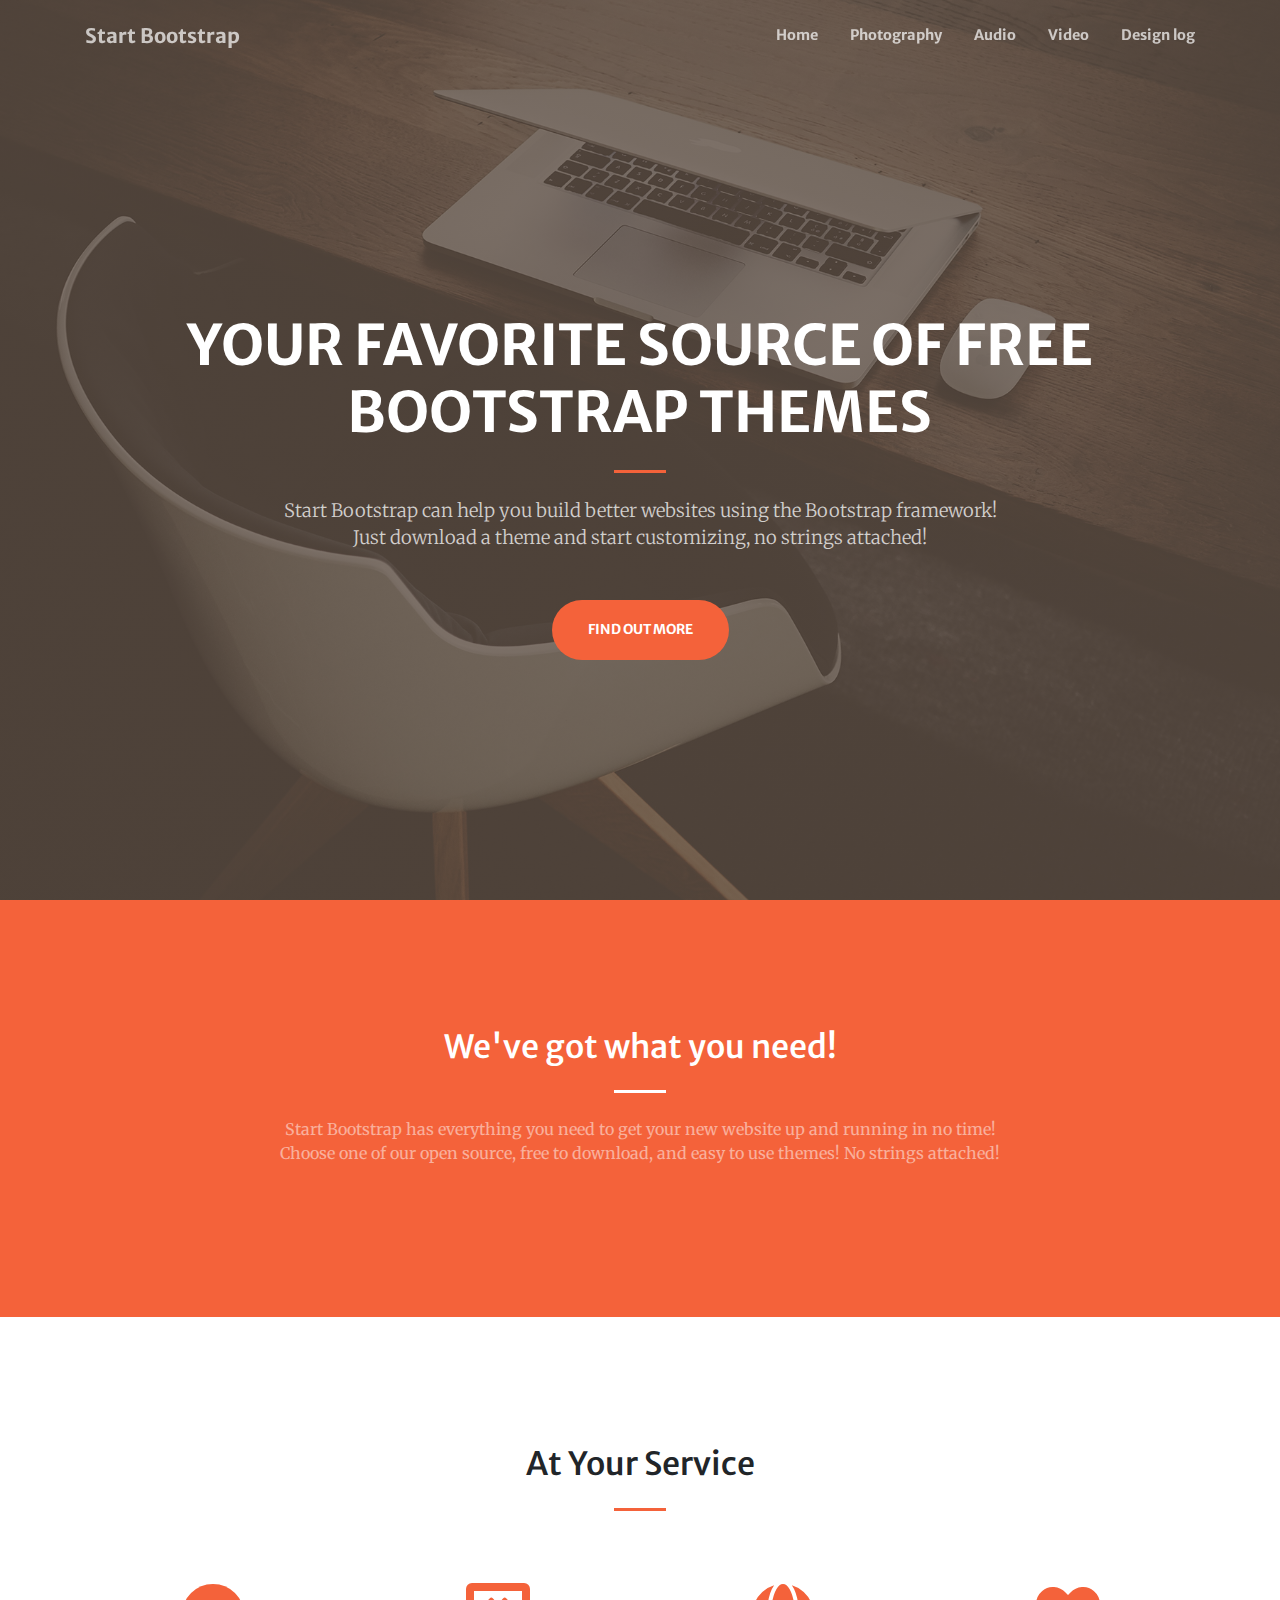
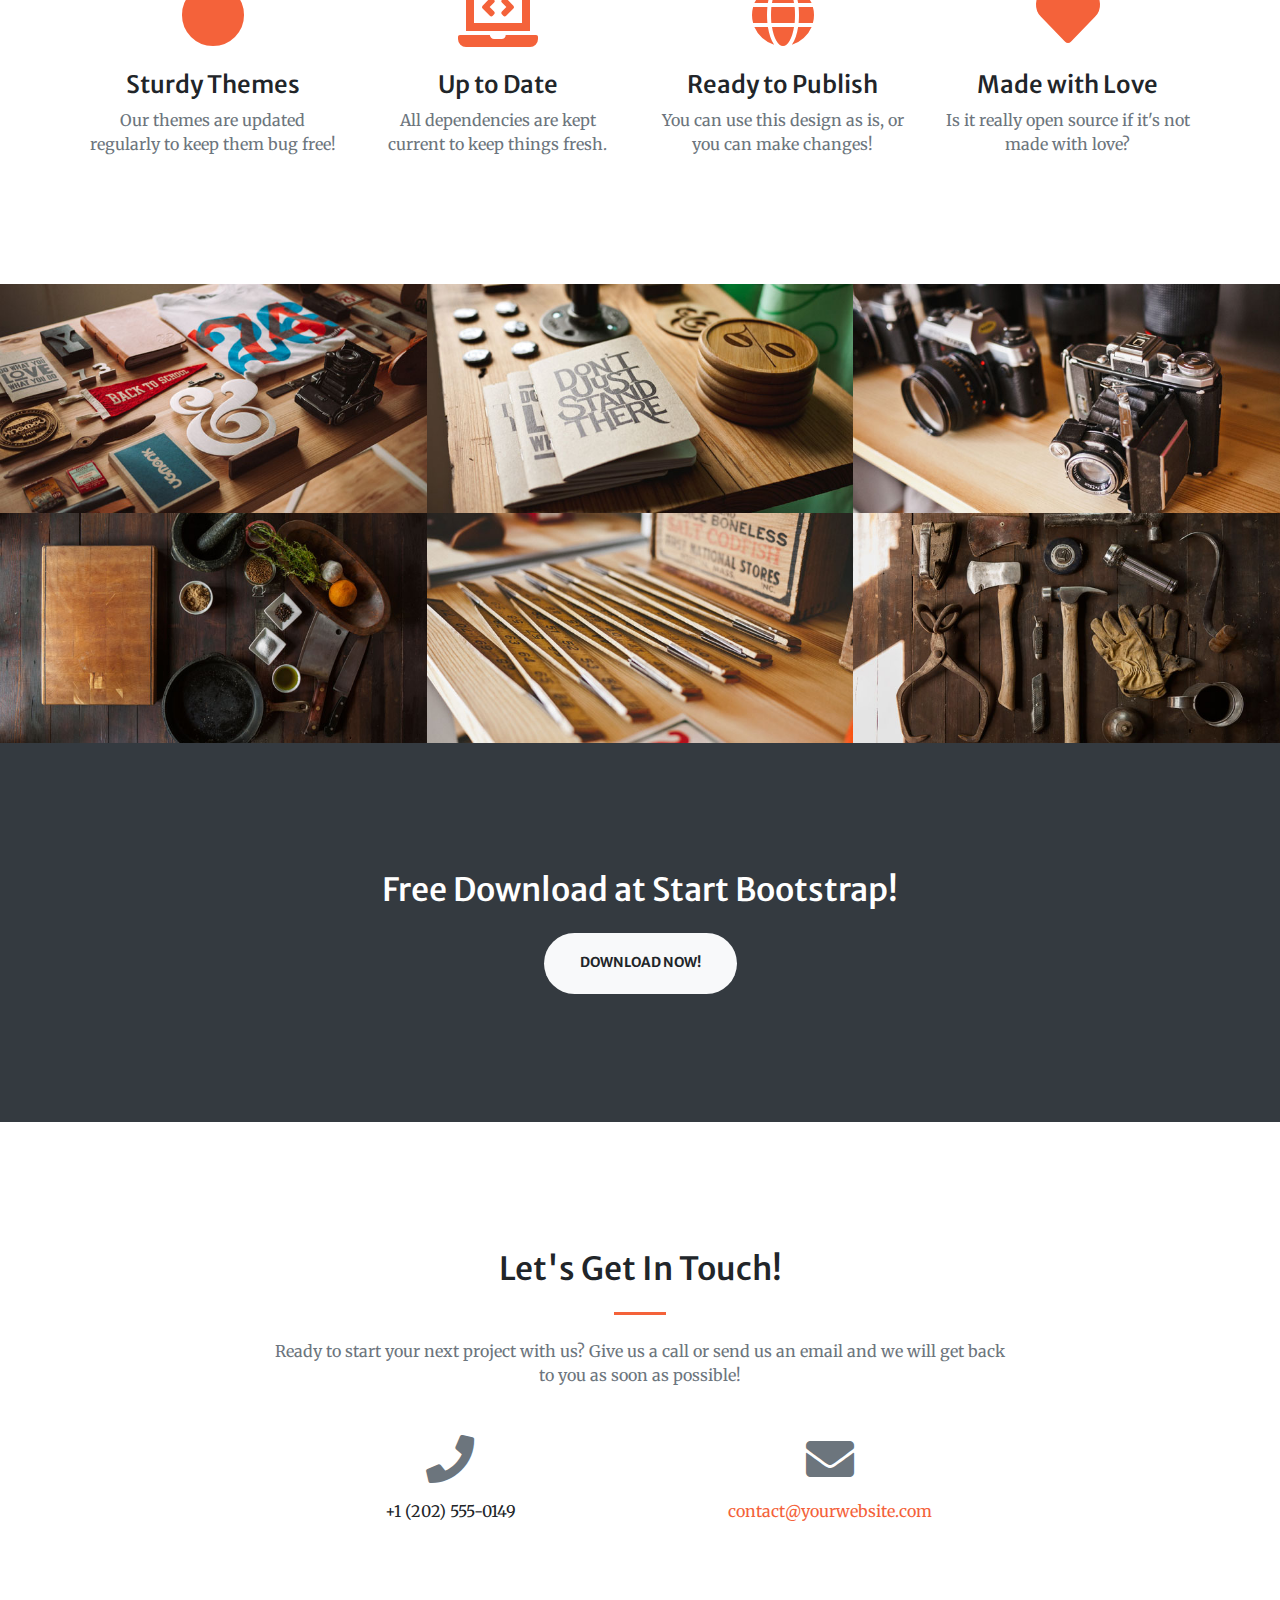
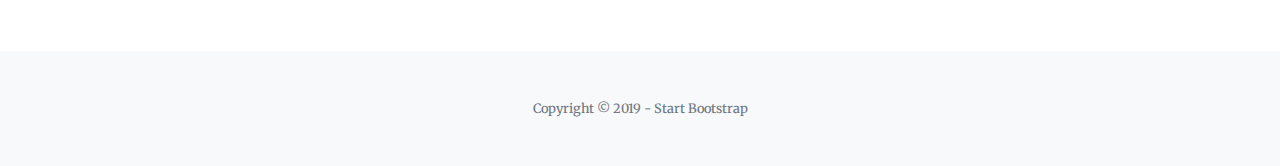
==== audio.html @ 5b86b213 "side-bar-title" ====
<!DOCTYPE html>
<html lang="en">

<head>

  <meta charset="utf-8">
  <meta name="viewport" content="width=device-width, initial-scale=1, shrink-to-fit=no">
  <meta name="description" content="">
  <meta name="author" content="">

  <title>Creative - Start Bootstrap Theme</title>

  <!-- Font Awesome Icons -->
  <link href="vendor/fontawesome-free/css/all.min.css" rel="stylesheet" type="text/css">

  <!-- Google Fonts -->
  <link href="https://fonts.googleapis.com/css?family=Merriweather+Sans:400,700" rel="stylesheet">
  <link href='https://fonts.googleapis.com/css?family=Merriweather:400,300,300italic,400italic,700,700italic' rel='stylesheet' type='text/css'>

  <!-- Plugin CSS -->
  <link href="vendor/magnific-popup/magnific-popup.css" rel="stylesheet">

  <!-- Theme CSS - Includes Bootstrap -->
  <link href="css/creative.css" rel="stylesheet">

</head>

<body id="page-top">

  <!-- Navigation -->
  <nav class="navbar navbar-expand-lg navbar-light fixed-top py-3" id="mainNav">
    <div class="container">
      <a class="navbar-brand js-scroll-trigger" href="#page-top">Start Bootstrap</a>
      <button class="navbar-toggler navbar-toggler-right" type="button" data-toggle="collapse" data-target="#navbarResponsive" aria-controls="navbarResponsive" aria-expanded="false" aria-label="Toggle navigation">
        <span class="navbar-toggler-icon"></span>
      </button>
      <div class="collapse navbar-collapse" id="navbarResponsive">
        <ul class="navbar-nav ml-auto my-2 my-lg-0">
          <li class="nav-item">
            <a class="nav-link" href="#">Home</a>
          </li>
          <li class="nav-item">
            <a class="nav-link" href="#">Photography</a>
          </li>
          <li class="nav-item">
            <a class="nav-link" href="#">Audio</a>
          </li>
          <li class="nav-item">
            <a class="nav-link" href="#">Video</a>
          </li>
          <li class="nav-item">
            <a class="nav-link" href="#">Design log</a>
          </li>
        </ul>
      </div>
    </div>
  </nav>

  <!-- Masthead -->
  <header class="masthead">
    <div class="container h-100">
      <div class="row h-100 align-items-center justify-content-center text-center">
        <div class="col-lg-10 align-self-end">
          <h1 class="text-uppercase text-white font-weight-bold">Your Favorite Source of Free Bootstrap Themes</h1>
          <hr class="divider my-4">
        </div>
        <div class="col-lg-8 align-self-baseline">
          <p class="text-white-75 font-weight-light mb-5">Start Bootstrap can help you build better websites using the Bootstrap framework! Just download a theme and start customizing, no strings attached!</p>
          <a class="btn btn-primary btn-xl js-scroll-trigger" href="#about">Find Out More</a>
        </div>
      </div>
    </div>
  </header>

  <!-- About Section -->
  <section class="page-section bg-primary" id="about">
    <div class="container">
      <div class="row justify-content-center">
        <div class="col-lg-8 text-center">
          <h2 class="text-white mt-0">We've got what you need!</h2>
          <hr class="divider light my-4">
          <p class="text-white-50 mb-4">Start Bootstrap has everything you need to get your new website up and running in no time! Choose one of our open source, free to download, and easy to use themes! No strings attached!</p>
        </div>
      </div>
    </div>
  </section>

  <!-- Services Section -->
  <section class="page-section" id="services">
    <div class="container">
      <h2 class="text-center mt-0">At Your Service</h2>
      <hr class="divider my-4">
      <div class="row">
        <div class="col-lg-3 col-md-6 text-center">
          <div class="mt-5">
            <i class="fas fa-4x fa-circle text-primary mb-4"></i>
            <h3 class="h4 mb-2">Sturdy Themes</h3>
            <p class="text-muted mb-0">Our themes are updated regularly to keep them bug free!</p>
          </div>
        </div>
        <div class="col-lg-3 col-md-6 text-center">
          <div class="mt-5">
            <i class="fas fa-4x fa-laptop-code text-primary mb-4"></i>
            <h3 class="h4 mb-2">Up to Date</h3>
            <p class="text-muted mb-0">All dependencies are kept current to keep things fresh.</p>
          </div>
        </div>
        <div class="col-lg-3 col-md-6 text-center">
          <div class="mt-5">
            <i class="fas fa-4x fa-globe text-primary mb-4"></i>
            <h3 class="h4 mb-2">Ready to Publish</h3>
            <p class="text-muted mb-0">You can use this design as is, or you can make changes!</p>
          </div>
        </div>
        <div class="col-lg-3 col-md-6 text-center">
          <div class="mt-5">
            <i class="fas fa-4x fa-heart text-primary mb-4"></i>
            <h3 class="h4 mb-2">Made with Love</h3>
            <p class="text-muted mb-0">Is it really open source if it's not made with love?</p>
          </div>
        </div>
      </div>
    </div>
  </section>

  <!-- Portfolio Section -->
  <section id="portfolio">
    <div class="container-fluid p-0">
      <div class="row no-gutters">
        <div class="col-lg-4 col-sm-6">
          <a class="portfolio-box" href="img/portfolio/fullsize/1.jpg">
            <img class="img-fluid" src="img/portfolio/thumbnails/1.jpg" alt="">
            <div class="portfolio-box-caption">
              <div class="project-category text-white-50">
                Category
              </div>
              <div class="project-name">
                Project Name
              </div>
            </div>
          </a>
        </div>
        <div class="col-lg-4 col-sm-6">
          <a class="portfolio-box" href="img/portfolio/fullsize/2.jpg">
            <img class="img-fluid" src="img/portfolio/thumbnails/2.jpg" alt="">
            <div class="portfolio-box-caption">
              <div class="project-category text-white-50">
                Category
              </div>
              <div class="project-name">
                Project Name
              </div>
            </div>
          </a>
        </div>
        <div class="col-lg-4 col-sm-6">
          <a class="portfolio-box" href="img/portfolio/fullsize/3.jpg">
            <img class="img-fluid" src="img/portfolio/thumbnails/3.jpg" alt="">
            <div class="portfolio-box-caption">
              <div class="project-category text-white-50">
                Category
              </div>
              <div class="project-name">
                Project Name
              </div>
            </div>
          </a>
        </div>
        <div class="col-lg-4 col-sm-6">
          <a class="portfolio-box" href="img/portfolio/fullsize/4.jpg">
            <img class="img-fluid" src="img/portfolio/thumbnails/4.jpg" alt="">
            <div class="portfolio-box-caption">
              <div class="project-category text-white-50">
                Category
              </div>
              <div class="project-name">
                Project Name
              </div>
            </div>
          </a>
        </div>
        <div class="col-lg-4 col-sm-6">
          <a class="portfolio-box" href="img/portfolio/fullsize/5.jpg">
            <img class="img-fluid" src="img/portfolio/thumbnails/5.jpg" alt="">
            <div class="portfolio-box-caption">
              <div class="project-category text-white-50">
                Category
              </div>
              <div class="project-name">
                Project Name
              </div>
            </div>
          </a>
        </div>
        <div class="col-lg-4 col-sm-6">
          <a class="portfolio-box" href="img/portfolio/fullsize/6.jpg">
            <img class="img-fluid" src="img/portfolio/thumbnails/6.jpg" alt="">
            <div class="portfolio-box-caption p-3">
              <div class="project-category text-white-50">
                Category
              </div>
              <div class="project-name">
                Project Name
              </div>
            </div>
          </a>
        </div>
      </div>
    </div>
  </section>

  <!-- Call to Action Section -->
  <section class="page-section bg-dark text-white">
    <div class="container text-center">
      <h2 class="mb-4">Free Download at Start Bootstrap!</h2>
      <a class="btn btn-light btn-xl" href="https://startbootstrap.com/themes/creative/">Download Now!</a>
    </div>
  </section>

  <!-- Contact Section -->
  <section class="page-section" id="contact">
    <div class="container">
      <div class="row justify-content-center">
        <div class="col-lg-8 text-center">
          <h2 class="mt-0">Let's Get In Touch!</h2>
          <hr class="divider my-4">
          <p class="text-muted mb-5">Ready to start your next project with us? Give us a call or send us an email and we will get back to you as soon as possible!</p>
        </div>
      </div>
      <div class="row">
        <div class="col-lg-4 ml-auto text-center mb-5 mb-lg-0">
          <i class="fas fa-phone fa-3x mb-3 text-muted"></i>
          <div>+1 (202) 555-0149</div>
        </div>
        <div class="col-lg-4 mr-auto text-center">
          <i class="fas fa-envelope fa-3x mb-3 text-muted"></i>
          <!-- Make sure to change the email address in anchor text AND the link below! -->
          <a class="d-block" href="mailto:contact@yourwebsite.com">contact@yourwebsite.com</a>
        </div>
      </div>
    </div>
  </section>

  <!-- Footer -->
  <footer class="bg-light py-5">
    <div class="container">
      <div class="small text-center text-muted">Copyright &copy; 2019 - Start Bootstrap</div>
    </div>
  </footer>

  <!-- Bootstrap core JavaScript -->
  <script src="vendor/jquery/jquery.min.js"></script>
  <script src="vendor/bootstrap/js/bootstrap.bundle.min.js"></script>

  <!-- Plugin JavaScript -->
  <script src="vendor/jquery-easing/jquery.easing.min.js"></script>
  <script src="vendor/magnific-popup/jquery.magnific-popup.min.js"></script>

  <!-- Custom scripts for this template -->
  <script src="js/creative.min.js"></script>

</body>

</html>
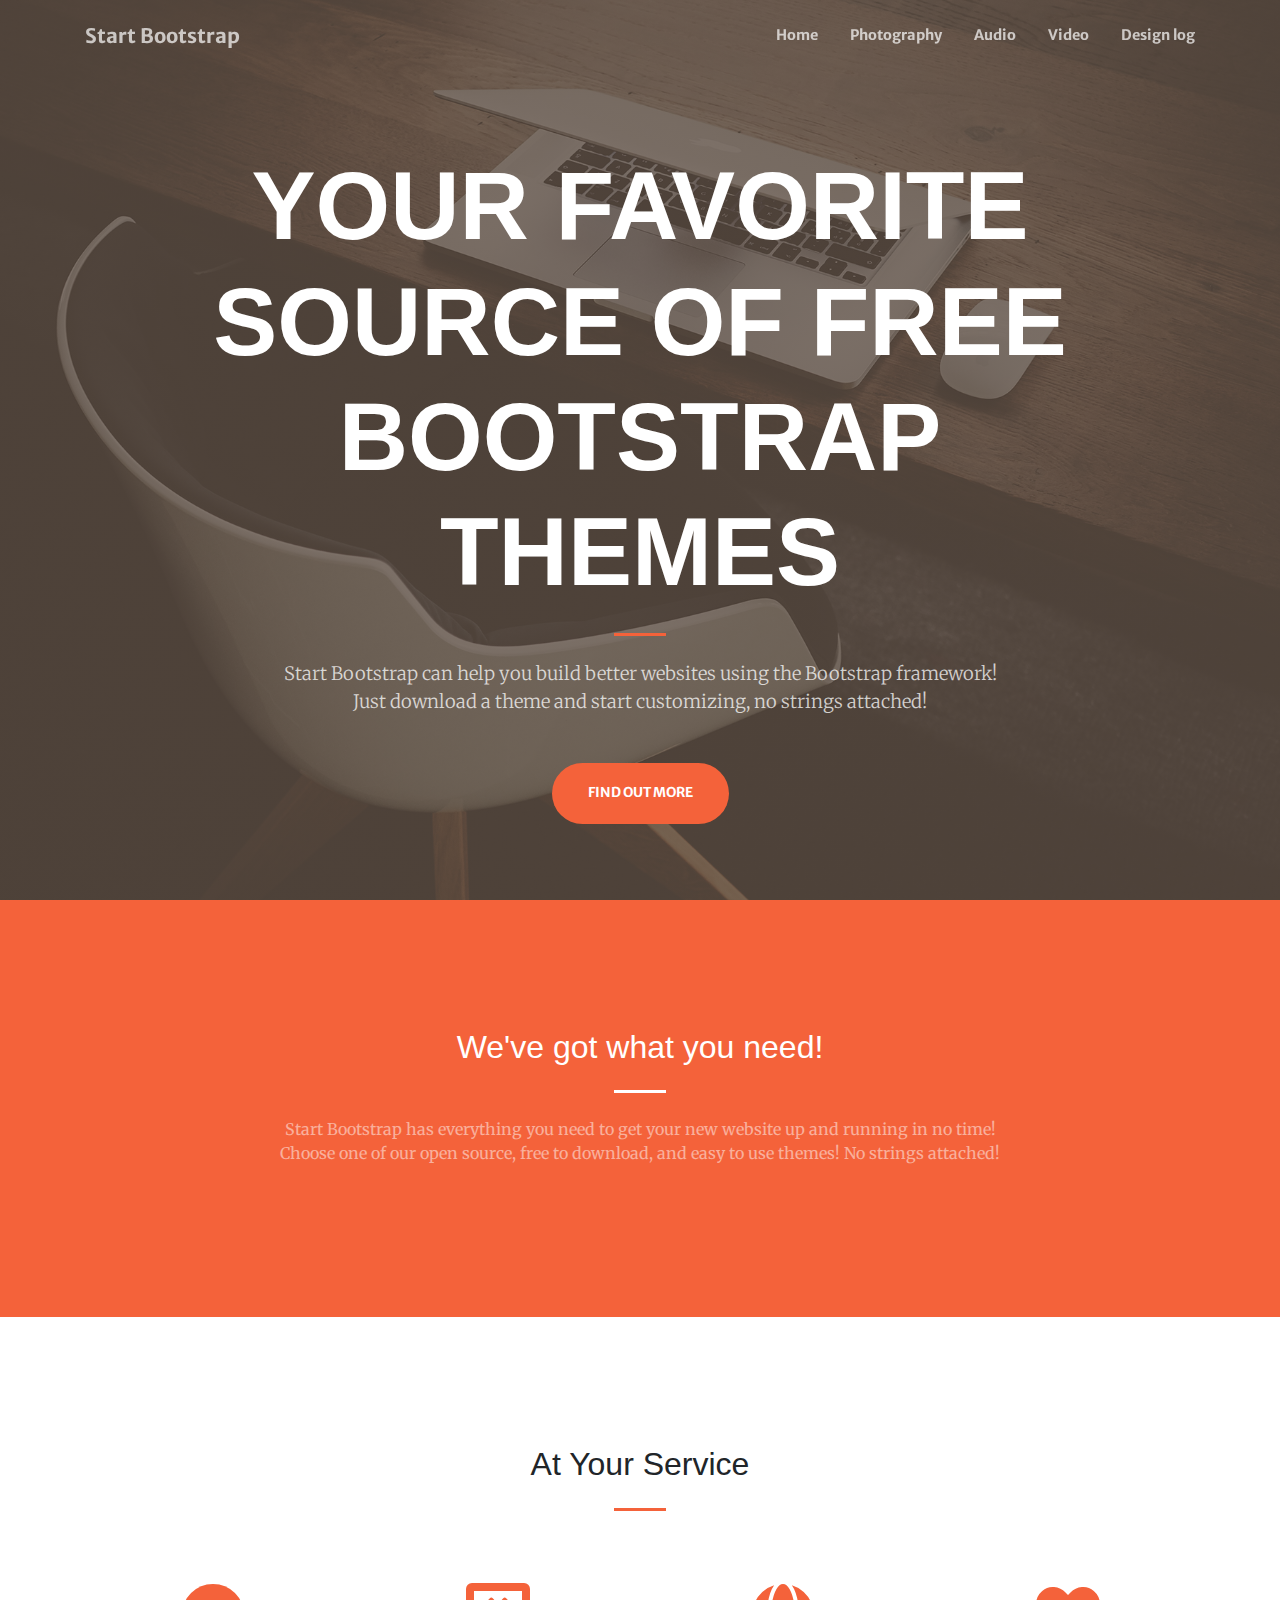
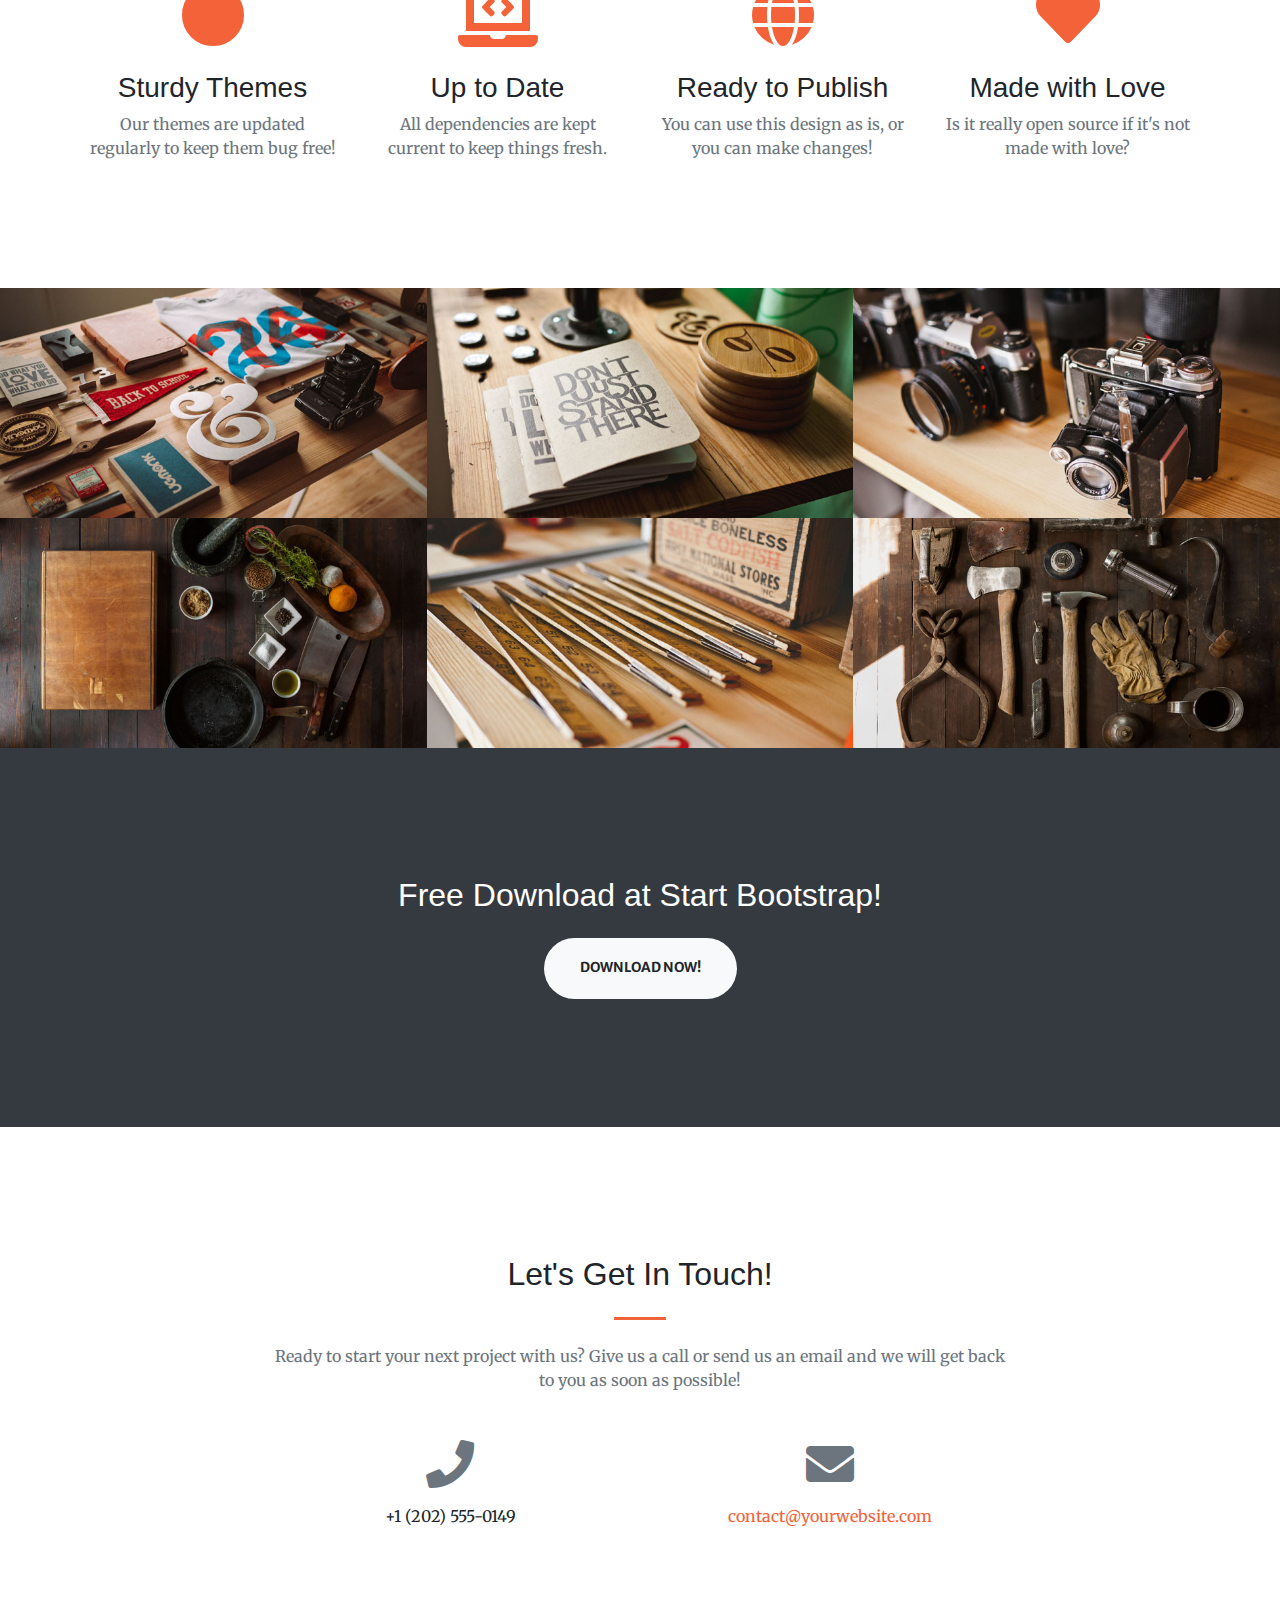
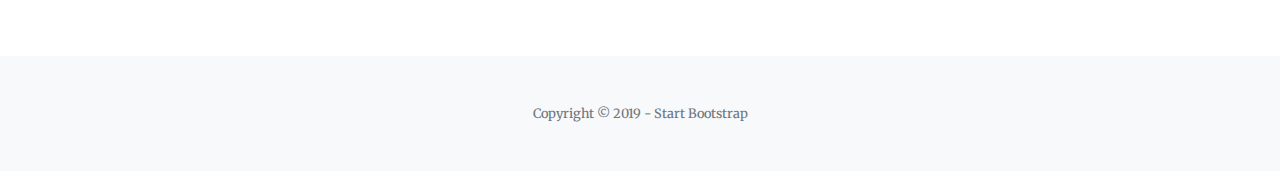
==== commit f42c7507: "updated navigation links" ====
--- a/audio.html
+++ b/audio.html
@@ -37,19 +37,19 @@
       <div class="collapse navbar-collapse" id="navbarResponsive">
         <ul class="navbar-nav ml-auto my-2 my-lg-0">
           <li class="nav-item">
-            <a class="nav-link" href="#">Home</a>
-          </li>
-          <li class="nav-item">
-            <a class="nav-link" href="#">Photography</a>
-          </li>
-          <li class="nav-item">
-            <a class="nav-link" href="#">Audio</a>
-          </li>
-          <li class="nav-item">
-            <a class="nav-link" href="#">Video</a>
-          </li>
-          <li class="nav-item">
-            <a class="nav-link" href="#">Design log</a>
+            <a class="nav-link" href="index.html">Home</a>
+          </li>
+          <li class="nav-item">
+            <a class="nav-link" href="photography.html">Photography</a>
+          </li>
+          <li class="nav-item">
+            <a class="nav-link" href="audio.html">Audio</a>
+          </li>
+          <li class="nav-item">
+            <a class="nav-link" href="video.html">Video</a>
+          </li>
+          <li class="nav-item">
+            <a class="nav-link" href="design-log.html">Design log</a>
           </li>
         </ul>
       </div>
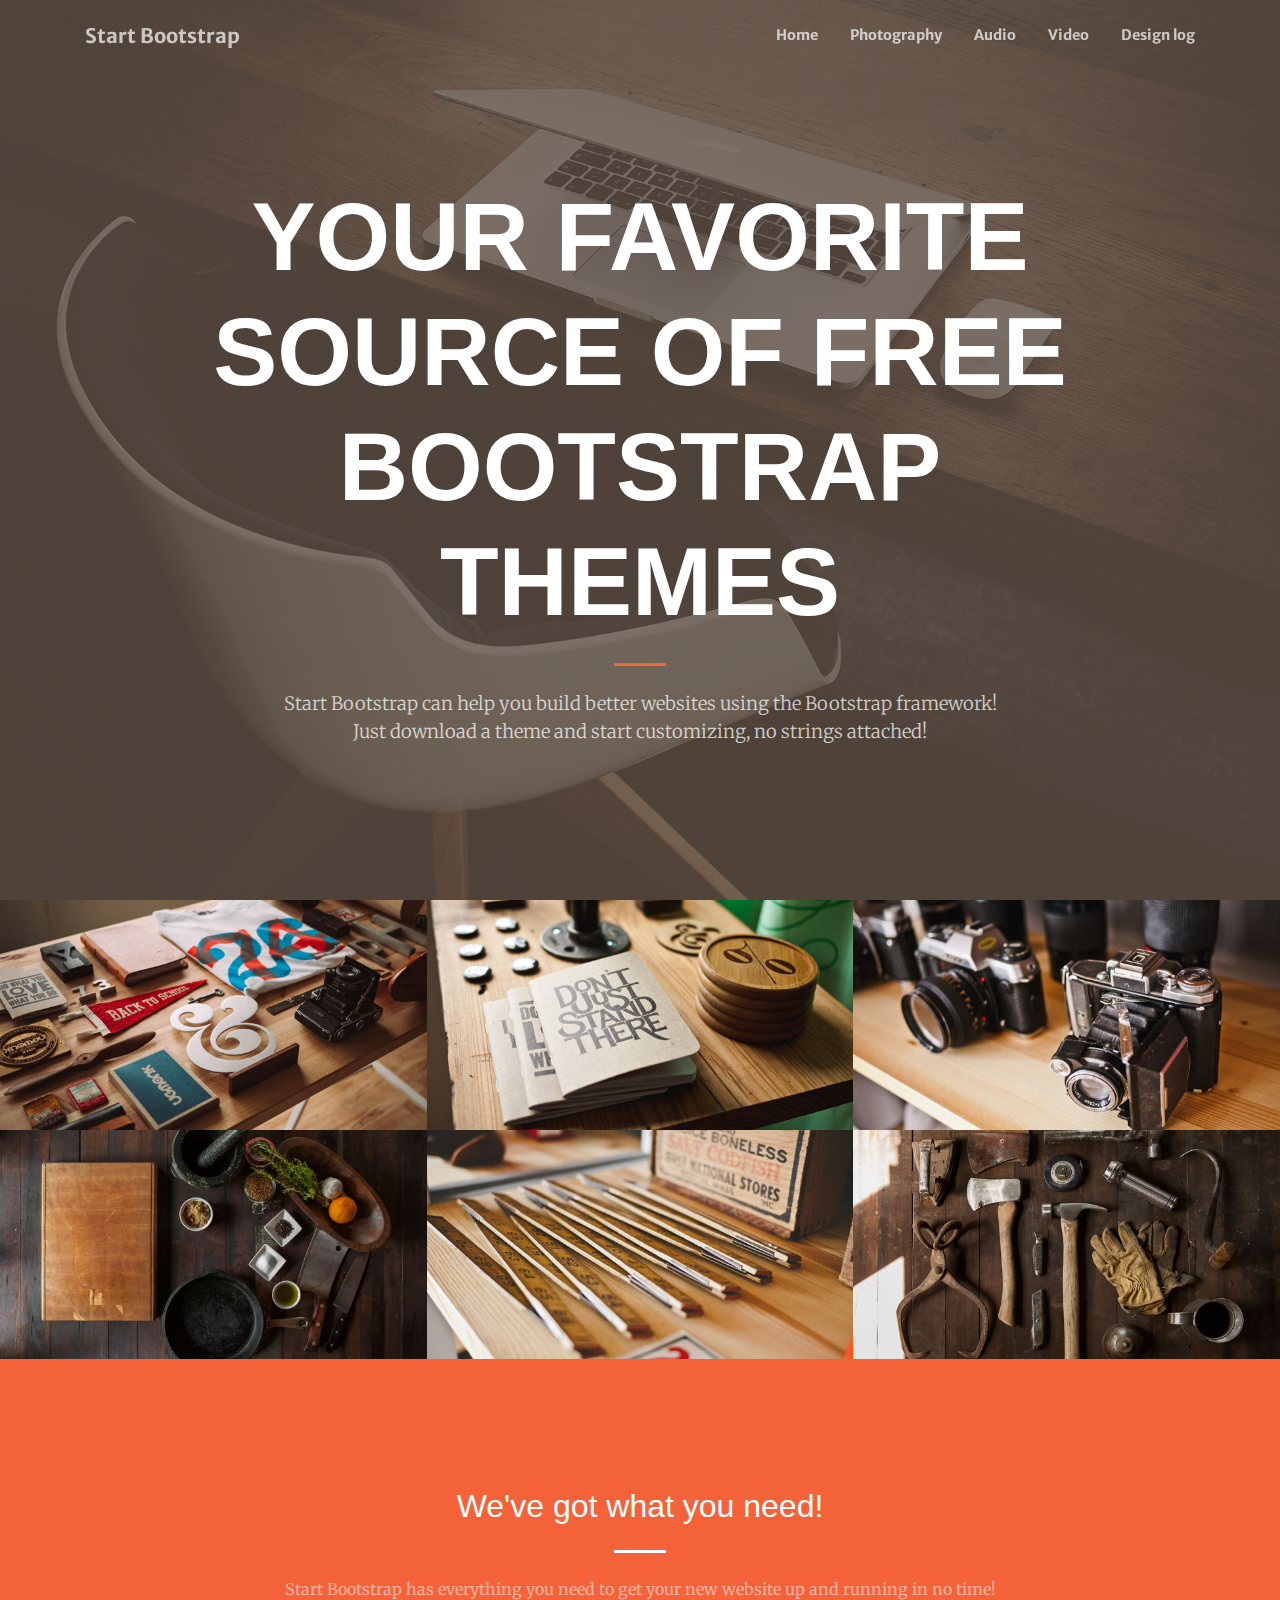
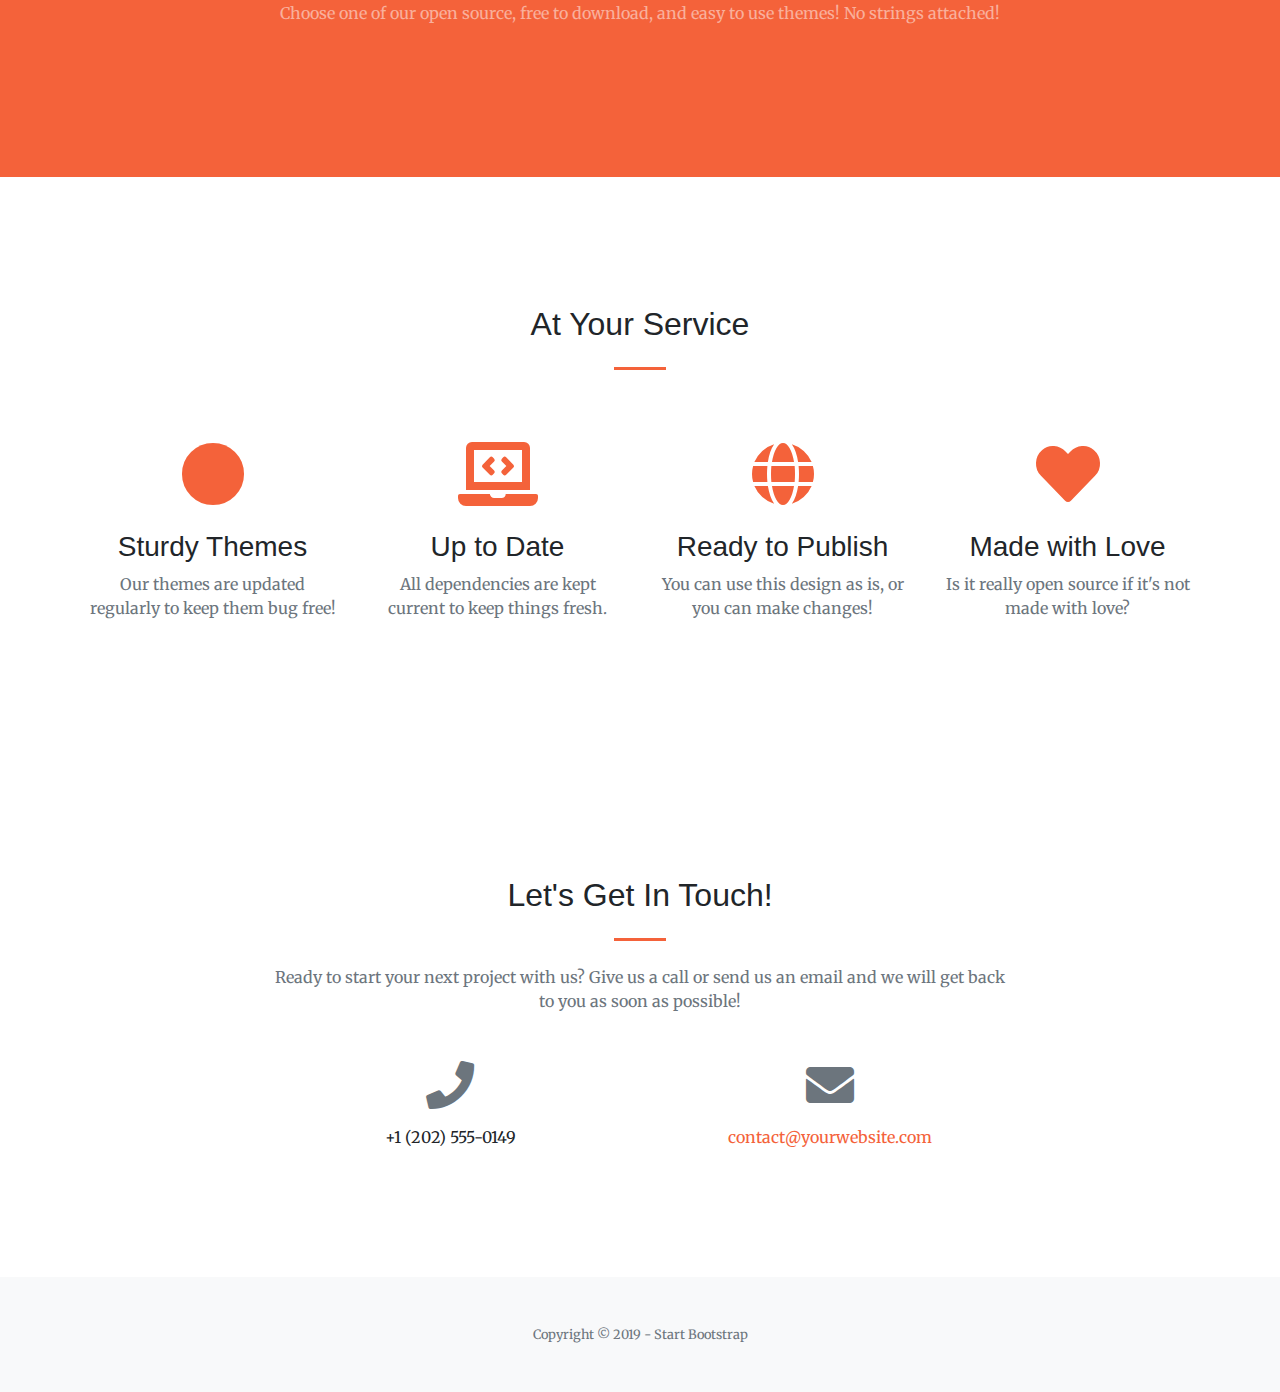
==== commit 146a54b3: "change the layout of my links" ====
--- a/audio.html
+++ b/audio.html
@@ -66,11 +66,96 @@
         </div>
         <div class="col-lg-8 align-self-baseline">
           <p class="text-white-75 font-weight-light mb-5">Start Bootstrap can help you build better websites using the Bootstrap framework! Just download a theme and start customizing, no strings attached!</p>
-          <a class="btn btn-primary btn-xl js-scroll-trigger" href="#about">Find Out More</a>
         </div>
       </div>
     </div>
   </header>
+
+  <!-- Portfolio Section -->
+  <section id="portfolio">
+    <div class="container-fluid p-0">
+      <div class="row no-gutters">
+        <div class="col-lg-4 col-sm-6">
+          <a class="portfolio-box" href="img/portfolio/fullsize/1.jpg">
+            <img class="img-fluid" src="img/portfolio/thumbnails/1.jpg" alt="">
+            <div class="portfolio-box-caption">
+              <div class="project-category text-white-50">
+                Category
+              </div>
+              <div class="project-name">
+                Project Name
+              </div>
+            </div>
+          </a>
+        </div>
+        <div class="col-lg-4 col-sm-6">
+          <a class="portfolio-box" href="img/portfolio/fullsize/2.jpg">
+            <img class="img-fluid" src="img/portfolio/thumbnails/2.jpg" alt="">
+            <div class="portfolio-box-caption">
+              <div class="project-category text-white-50">
+                Category
+              </div>
+              <div class="project-name">
+                Project Name
+              </div>
+            </div>
+          </a>
+        </div>
+        <div class="col-lg-4 col-sm-6">
+          <a class="portfolio-box" href="img/portfolio/fullsize/3.jpg">
+            <img class="img-fluid" src="img/portfolio/thumbnails/3.jpg" alt="">
+            <div class="portfolio-box-caption">
+              <div class="project-category text-white-50">
+                Category
+              </div>
+              <div class="project-name">
+                Project Name
+              </div>
+            </div>
+          </a>
+        </div>
+        <div class="col-lg-4 col-sm-6">
+          <a class="portfolio-box" href="img/portfolio/fullsize/4.jpg">
+            <img class="img-fluid" src="img/portfolio/thumbnails/4.jpg" alt="">
+            <div class="portfolio-box-caption">
+              <div class="project-category text-white-50">
+                Category
+              </div>
+              <div class="project-name">
+                Project Name
+              </div>
+            </div>
+          </a>
+        </div>
+        <div class="col-lg-4 col-sm-6">
+          <a class="portfolio-box" href="img/portfolio/fullsize/5.jpg">
+            <img class="img-fluid" src="img/portfolio/thumbnails/5.jpg" alt="">
+            <div class="portfolio-box-caption">
+              <div class="project-category text-white-50">
+                Category
+              </div>
+              <div class="project-name">
+                Project Name
+              </div>
+            </div>
+          </a>
+        </div>
+        <div class="col-lg-4 col-sm-6">
+          <a class="portfolio-box" href="img/portfolio/fullsize/6.jpg">
+            <img class="img-fluid" src="img/portfolio/thumbnails/6.jpg" alt="">
+            <div class="portfolio-box-caption p-3">
+              <div class="project-category text-white-50">
+                Category
+              </div>
+              <div class="project-name">
+                Project Name
+              </div>
+            </div>
+          </a>
+        </div>
+      </div>
+    </div>
+  </section>
 
   <!-- About Section -->
   <section class="page-section bg-primary" id="about">
@@ -123,99 +208,6 @@
     </div>
   </section>
 
-  <!-- Portfolio Section -->
-  <section id="portfolio">
-    <div class="container-fluid p-0">
-      <div class="row no-gutters">
-        <div class="col-lg-4 col-sm-6">
-          <a class="portfolio-box" href="img/portfolio/fullsize/1.jpg">
-            <img class="img-fluid" src="img/portfolio/thumbnails/1.jpg" alt="">
-            <div class="portfolio-box-caption">
-              <div class="project-category text-white-50">
-                Category
-              </div>
-              <div class="project-name">
-                Project Name
-              </div>
-            </div>
-          </a>
-        </div>
-        <div class="col-lg-4 col-sm-6">
-          <a class="portfolio-box" href="img/portfolio/fullsize/2.jpg">
-            <img class="img-fluid" src="img/portfolio/thumbnails/2.jpg" alt="">
-            <div class="portfolio-box-caption">
-              <div class="project-category text-white-50">
-                Category
-              </div>
-              <div class="project-name">
-                Project Name
-              </div>
-            </div>
-          </a>
-        </div>
-        <div class="col-lg-4 col-sm-6">
-          <a class="portfolio-box" href="img/portfolio/fullsize/3.jpg">
-            <img class="img-fluid" src="img/portfolio/thumbnails/3.jpg" alt="">
-            <div class="portfolio-box-caption">
-              <div class="project-category text-white-50">
-                Category
-              </div>
-              <div class="project-name">
-                Project Name
-              </div>
-            </div>
-          </a>
-        </div>
-        <div class="col-lg-4 col-sm-6">
-          <a class="portfolio-box" href="img/portfolio/fullsize/4.jpg">
-            <img class="img-fluid" src="img/portfolio/thumbnails/4.jpg" alt="">
-            <div class="portfolio-box-caption">
-              <div class="project-category text-white-50">
-                Category
-              </div>
-              <div class="project-name">
-                Project Name
-              </div>
-            </div>
-          </a>
-        </div>
-        <div class="col-lg-4 col-sm-6">
-          <a class="portfolio-box" href="img/portfolio/fullsize/5.jpg">
-            <img class="img-fluid" src="img/portfolio/thumbnails/5.jpg" alt="">
-            <div class="portfolio-box-caption">
-              <div class="project-category text-white-50">
-                Category
-              </div>
-              <div class="project-name">
-                Project Name
-              </div>
-            </div>
-          </a>
-        </div>
-        <div class="col-lg-4 col-sm-6">
-          <a class="portfolio-box" href="img/portfolio/fullsize/6.jpg">
-            <img class="img-fluid" src="img/portfolio/thumbnails/6.jpg" alt="">
-            <div class="portfolio-box-caption p-3">
-              <div class="project-category text-white-50">
-                Category
-              </div>
-              <div class="project-name">
-                Project Name
-              </div>
-            </div>
-          </a>
-        </div>
-      </div>
-    </div>
-  </section>
-
-  <!-- Call to Action Section -->
-  <section class="page-section bg-dark text-white">
-    <div class="container text-center">
-      <h2 class="mb-4">Free Download at Start Bootstrap!</h2>
-      <a class="btn btn-light btn-xl" href="https://startbootstrap.com/themes/creative/">Download Now!</a>
-    </div>
-  </section>
 
   <!-- Contact Section -->
   <section class="page-section" id="contact">
